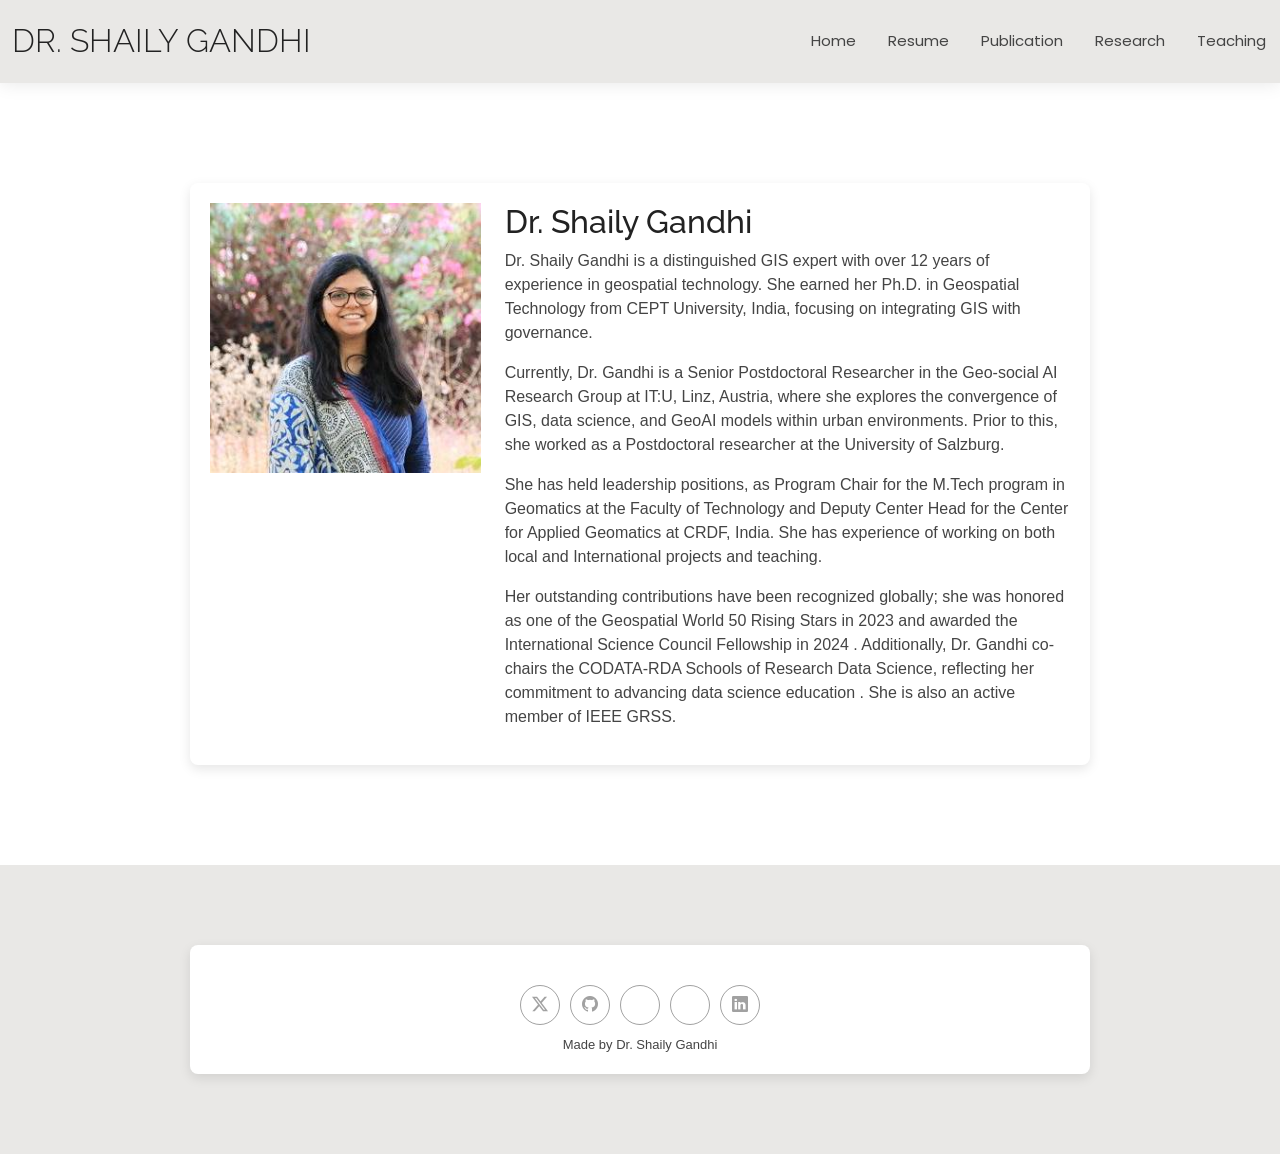
==== index.html @ 90d1a79f "Initial commit" ====
<!DOCTYPE html>
<html lang="en">


<!-- Mirrored from localhost/shailygandhi/ by HTTrack Website Copier/3.x [XR&CO'2014], Sun, 16 Mar 2025 08:43:54 GMT -->
<!-- Added by HTTrack --><meta http-equiv="content-type" content="text/html;charset=UTF-8" /><!-- /Added by HTTrack -->
<head>
  <meta charset="utf-8" />
  <meta content="width=device-width, initial-scale=1.0" name="viewport" />
  <title>Dr. Shaily Gandhi</title>
  <meta name="description" content="" />
  <meta name="keywords" content="" />

  <!-- Favicons -->
  <link href="assets/img/favicon.png" rel="icon" />
  <link href="assets/img/apple-touch-icon.png" rel="apple-touch-icon" />

  <!-- Fonts -->
  <link href="https://fonts.googleapis.com/" rel="preconnect" />
  <link href="https://fonts.gstatic.com/" rel="preconnect" crossorigin />
  <link
    href="https://fonts.googleapis.com/css2?family=Roboto:ital,wght@0,100;0,300;0,400;0,500;0,700;0,900;1,100;1,300;1,400;1,500;1,700;1,900&amp;family=Poppins:ital,wght@0,100;0,200;0,300;0,400;0,500;0,600;0,700;0,800;0,900;1,100;1,200;1,300;1,400;1,500;1,600;1,700;1,800;1,900&amp;family=Raleway:ital,wght@0,100;0,200;0,300;0,400;0,500;0,600;0,700;0,800;0,900;1,100;1,200;1,300;1,400;1,500;1,600;1,700;1,800;1,900&amp;display=swap"
    rel="stylesheet" />

  <!-- Vendor CSS Files -->
  <link href="assets/vendor/bootstrap/css/bootstrap.min.css" rel="stylesheet" />
  <script src="../../cdn.jsdelivr.net/npm/bootstrap%405.3.0/dist/js/bootstrap.bundle.min.js"></script>

  <link href="assets/vendor/bootstrap-icons/bootstrap-icons.css" rel="stylesheet" />
  <link href="assets/vendor/aos/aos.css" rel="stylesheet" />
  <link href="assets/vendor/swiper/swiper-bundle.min.css" rel="stylesheet" />
  <link href="assets/vendor/glightbox/css/glightbox.min.css" rel="stylesheet" />
      <link rel="stylesheet" href="../../cdnjs.cloudflare.com/ajax/libs/font-awesome/6.5.1/css/all.min.css">


  <!-- Main CSS File -->
  <link href="assets/css/main.css" rel="stylesheet" />
  <link rel="stylesheet" href="assets/css/style.css">

</head>

<body class="about-page">
  <header id="header" class="header d-flex align-items-center light-background sticky-top">
    <div class="container-fluid position-relative d-flex align-items-center justify-content-between">
      <a href="index-2.html" class="logo d-flex align-items-center me-auto me-xl-0">
        <!-- Uncomment the line below if you also wish to use an image logo -->
        <!-- <img src="assets/img/logo.png" alt=""> -->
        <h1 class="index.php">Dr. Shaily Gandhi</h1>
      </a>

      <nav id="navmenu" class="navmenu">
        <ul>
          <li><a href="index-2.html">Home</a></li>
          <li><a href="resume.html">Resume</a></li>
          <li><a href="publication.html">Publication</a></li>
          <li><a href="research.html">Research</a></li>
          <li><a href="teaching.html">Teaching</a></li>
        </ul>
        <i class="mobile-nav-toggle d-xl-none bi bi-list"></i>
      </nav>
<!-- 
      <div class="header-social-links">
             <a href="https://x.com/ShailyGandhi" class="twitter"><i class="bi bi-twitter-x"></i></a>
             <a href="https://github.com/ShailyGandhi" class="github"><i class="bi bi-github"></i></a>
             <a href="mailto:dr.shaily.gandhi@gmail.com" class="mail"><i class="fas fa-envelope"></i></a>
             <a href="https://orcid.org/0000-0002-8893-2130" class="orcid"><i class="fab fa-orcid"></i></a>
             <a href="https://www.linkedin.com/in/shaily-gandhi-ph-d-24285b85/" class="linkedin"><i class="bi bi-linkedin"></i></a>      
           </div> -->
    </div>
  </header><main class="main">
    <!-- About Section -->
    <section id="about" class="about section">
        <div class="container" data-aos="fade-up" data-aos-delay="100">
            <div class="row gy-4 justify-content-center">
                <div class="col-lg-4">
                    <img src="assets/img/shaily.jpg" class="img-fluid" alt="Dr. Shaily R. Gandhi">
                </div>
                <div class="col-md-8">
                    <h2>Dr. Shaily Gandhi</h2>
                    
                    <p>Dr. Shaily Gandhi is a distinguished GIS expert with over 12 years of experience in geospatial technology. She earned her Ph.D. in Geospatial Technology from CEPT University, India, focusing on integrating GIS with governance. </p>
                    <p>Currently, Dr. Gandhi is a Senior Postdoctoral Researcher in the Geo-social AI Research Group at IT:U, Linz, Austria, where she explores the convergence of GIS, data science, and GeoAI models within urban environments. Prior to this, she worked as a Postdoctoral researcher at the University of Salzburg. </p>
                    <p>She has held leadership positions, as Program Chair for the M.Tech program in Geomatics at the Faculty of Technology and Deputy Center Head for the Center for Applied Geomatics at CRDF, India. She has experience of working on both local and International projects and teaching. </p>
                    <p>Her outstanding contributions have been recognized globally; she was honored as one of the Geospatial World 50 Rising Stars in 2023 and awarded the International Science Council Fellowship in 2024 . Additionally, Dr. Gandhi co-chairs the CODATA-RDA Schools of Research Data Science, reflecting her commitment to advancing data science education . She is also an active member of IEEE GRSS. </p>
                    
                </div>
            </div>
        </div>
    </section>
</main>
<footer id="footer" class="footer light-background">

  <div class="container">
    <div class="copyright text-center ">
<!--       <p>© <span>Copyright</span> <strong class="px-1 sitename">Kelly</strong> <span>All Rights Reserved<br></span></p>
 -->    </div>
<div class="social-links d-flex justify-content-center">
  
             <a href="https://x.com/ShailyGandhi" class="twitter"><i class="bi bi-twitter-x"></i></a>
             <a href="https://github.com/ShailyGandhi" class="github"><i class="bi bi-github"></i></a>
             <a href="mailto:dr.shaily.gandhi@gmail.com" class="mail"><i class="fas fa-envelope"></i></a>
             <a href="https://orcid.org/0000-0002-8893-2130" class="orcid"><i class="fab fa-orcid"></i></a>
             <a href="https://www.linkedin.com/in/shaily-gandhi-ph-d-24285b85/" class="linkedin"><i class="bi bi-linkedin"></i></a>
  
</div>

    <div class="credits">
      Made by Dr. Shaily Gandhi
    </div>
  </div>

</footer>

<!-- Scroll Top -->
<a href="#" id="scroll-top" class="scroll-top d-flex align-items-center justify-content-center"><i
    class="bi bi-arrow-up-short"></i></a>

<!-- Preloader -->
<div id="preloader"></div>


<!-- jQuery & Isotope.js -->
    <script src="../../cdnjs.cloudflare.com/ajax/libs/jquery/3.6.0/jquery.min.js"></script>
    <script src="../../cdnjs.cloudflare.com/ajax/libs/isotope-layout/3.0.6/isotope.pkgd.min.html"></script>
    <script>
        $(document).ready(function(){
            // Initialize Isotope
            var $portfolioContainer = $('.isotope-container').isotope({
                itemSelector: '.portfolio-item',
                layoutMode: 'masonry'
            });

            // Filter items on button click
            $('.portfolio-filters li').on('click', function() {
                $('.portfolio-filters li').removeClass('filter-active');
                $(this).addClass('filter-active');
                var filterValue = $(this).attr('data-filter');
                $portfolioContainer.isotope({ filter: filterValue });
            });
        });
    </script>
<!-- Vendor JS Files -->
<script src="assets/vendor/bootstrap/js/bootstrap.bundle.min.js"></script>
<script src="assets/vendor/php-email-form/validate.js"></script>
<script src="assets/vendor/aos/aos.js"></script>
<script src="assets/vendor/waypoints/noframework.waypoints.js"></script>
<script src="assets/vendor/purecounter/purecounter_vanilla.js"></script>
<script src="assets/vendor/swiper/swiper-bundle.min.js"></script>
<script src="assets/vendor/glightbox/js/glightbox.min.js"></script>
<script src="assets/vendor/imagesloaded/imagesloaded.pkgd.min.js"></script>
<script src="assets/vendor/isotope-layout/isotope.pkgd.min.js"></script>

<!-- Main JS File -->
<script src="assets/js/main.js"></script>

</body>


<!-- Mirrored from localhost/shailygandhi/ by HTTrack Website Copier/3.x [XR&CO'2014], Sun, 16 Mar 2025 08:44:19 GMT -->
</html>
---- assets/css/main.css ----
/**
* Template Name: Kelly
* Template URL: https://bootstrapmade.com/kelly-free-bootstrap-cv-resume-html-template/
* Updated: Aug 07 2024 with Bootstrap v5.3.3
* Author: BootstrapMade.com
* License: https://bootstrapmade.com/license/
*/

/*--------------------------------------------------------------
# Font & Color Variables
# Help: https://bootstrapmade.com/color-system/
--------------------------------------------------------------*/
/* Fonts */
:root {
  --default-font: "Roboto",  system-ui, -apple-system, "Segoe UI", Roboto, "Helvetica Neue", Arial, "Noto Sans", "Liberation Sans", sans-serif, "Apple Color Emoji", "Segoe UI Emoji", "Segoe UI Symbol", "Noto Color Emoji";
  --heading-font: "Raleway",  sans-serif;
  --nav-font: "Poppins",  sans-serif;
}

/* Global Colors - The following color variables are used throughout the website. Updating them here will change the color scheme of the entire website */
:root { 
  --background-color: #ffffff; /* Background color for the entire website, including individual sections */
  --default-color: #444444; /* Default color used for the majority of the text content across the entire website */
  --heading-color: #222222; /* Color for headings, subheadings and title throughout the website */
  --accent-color: #34b7a7; /* Accent color that represents your brand on the website. It's used for buttons, links, and other elements that need to stand out */
  --surface-color: #ffffff; /* The surface color is used as a background of boxed elements within sections, such as cards, icon boxes, or other elements that require a visual separation from the global background. */
  --contrast-color: #ffffff; /* Contrast color for text, ensuring readability against backgrounds of accent, heading, or default colors. */
}

/* Nav Menu Colors - The following color variables are used specifically for the navigation menu. They are separate from the global colors to allow for more customization options */
:root {
  --nav-color: #444444;  /* The default color of the main navmenu links */
  --nav-hover-color: #34b7a7; /* Applied to main navmenu links when they are hovered over or active */
  --nav-mobile-background-color: #ffffff; /* Used as the background color for mobile navigation menu */
  --nav-dropdown-background-color: #ffffff; /* Used as the background color for dropdown items that appear when hovering over primary navigation items */
  --nav-dropdown-color: #444444; /* Used for navigation links of the dropdown items in the navigation menu. */
  --nav-dropdown-hover-color: #34b7a7; /* Similar to --nav-hover-color, this color is applied to dropdown navigation links when they are hovered over. */
}

/* Color Presets - These classes override global colors when applied to any section or element, providing reuse of the sam color scheme. */

.light-background {
  --background-color: #e9e8e6;
  --surface-color: #ffffff;
}

.dark-background {
  --background-color: #060606;
  --default-color: #ffffff;
  --heading-color: #ffffff;
  --surface-color: #252525;
  --contrast-color: #ffffff;
}

/* Smooth scroll */
:root {
  scroll-behavior: smooth;
}

/*--------------------------------------------------------------
# General Styling & Shared Classes
--------------------------------------------------------------*/
body {
  color: var(--default-color);
  background-color: var(--background-color);
  font-family: var(--default-font);
}

a {
  color: var(--accent-color);
  text-decoration: none;
  transition: 0.3s;
}

a:hover {
  color: color-mix(in srgb, var(--accent-color), transparent 25%);
  text-decoration: none;
}

h1,
h2,
h3,
h4,
h5,
h6 {
  color: var(--heading-color);
  font-family: var(--heading-font);
}

/* PHP Email Form Messages
------------------------------*/
.php-email-form .error-message {
  display: none;
  background: #df1529;
  color: #ffffff;
  text-align: left;
  padding: 15px;
  margin-bottom: 24px;
  font-weight: 600;
}

.php-email-form .sent-message {
  display: none;
  color: #ffffff;
  background: #059652;
  text-align: center;
  padding: 15px;
  margin-bottom: 24px;
  font-weight: 600;
}

.php-email-form .loading {
  display: none;
  background: var(--surface-color);
  text-align: center;
  padding: 15px;
  margin-bottom: 24px;
}

.php-email-form .loading:before {
  content: "";
  display: inline-block;
  border-radius: 50%;
  width: 24px;
  height: 24px;
  margin: 0 10px -6px 0;
  border: 3px solid var(--accent-color);
  border-top-color: var(--surface-color);
  animation: php-email-form-loading 1s linear infinite;
}

@keyframes php-email-form-loading {
  0% {
    transform: rotate(0deg);
  }

  100% {
    transform: rotate(360deg);
  }
}

/*--------------------------------------------------------------
# Global Header
--------------------------------------------------------------*/
.header {
  color: var(--default-color);
  background-color: var(--background-color);
  padding: 15px 0;
  transition: all 0.5s;
  z-index: 997;
  box-shadow: 0px 0 18px rgba(0, 0, 0, 0.1);
}

.header .logo {
  line-height: 1;
}

.header .logo img {
  max-height: 36px;
  margin-right: 8px;
}

.header .logo h1 {
  font-size: 32px;
  margin: 0;
  font-weight: 300;
  text-transform: uppercase;
  color: var(--heading-color);
}

.header .header-social-links {
  padding-right: 15px;
}

.header .header-social-links a {
  color: color-mix(in srgb, var(--default-color), transparent 40%);
  padding-left: 6px;
  display: inline-block;
  transition: 0.3s;
  font-size: 16px;
}

.header .header-social-links a:hover {
  color: var(--accent-color);
}

.header .header-social-links a i {
  line-height: 0px;
}

@media (max-width: 1200px) {
  .header .logo {
    order: 1;
  }

  .header .header-social-links {
    order: 2;
  }

  .header .navmenu {
    order: 3;
  }
}

/*--------------------------------------------------------------
# Navigation Menu
--------------------------------------------------------------*/
/* Desktop Navigation */
@media (min-width: 1200px) {
  .navmenu {
    padding: 0;
  }

  .navmenu ul {
    margin: 0;
    padding: 0;
    display: flex;
    list-style: none;
    align-items: center;
  }

  .navmenu li {
    position: relative;
  }

  .navmenu>ul>li {
    white-space: nowrap;
    padding: 15px 14px;
  }

  .navmenu>ul>li:last-child {
    padding-right: 0;
  }

  .navmenu a,
  .navmenu a:focus {
    color: var(--nav-color);
    font-size: 15px;
    padding: 0 2px;
    font-family: var(--nav-font);
    font-weight: 400;
    display: flex;
    align-items: center;
    justify-content: space-between;
    white-space: nowrap;
    transition: 0.3s;
    position: relative;
  }

  .navmenu a i,
  .navmenu a:focus i {
    font-size: 12px;
    line-height: 0;
    margin-left: 5px;
    transition: 0.3s;
  }

  .navmenu>ul>li>a:before {
    content: "";
    position: absolute;
    height: 2px;
    bottom: -6px;
    left: 0;
    background-color: var(--nav-hover-color);
    visibility: hidden;
    width: 0px;
    transition: all 0.3s ease-in-out 0s;
  }

  .navmenu a:hover:before,
  .navmenu li:hover>a:before,
  .navmenu .active:before {
    visibility: visible;
    width: 25px;
  }

  .navmenu li:hover>a,
  .navmenu .active,
  .navmenu .active:focus {
    color: var(--nav-hover-color);
  }

  .navmenu .dropdown ul {
    margin: 0;
    padding: 10px 0;
    background: var(--nav-dropdown-background-color);
    display: block;
    position: absolute;
    visibility: hidden;
    left: 14px;
    top: 130%;
    opacity: 0;
    transition: 0.3s;
    border-radius: 4px;
    z-index: 99;
    box-shadow: 0px 0px 30px rgba(0, 0, 0, 0.1);
  }

  .navmenu .dropdown ul li {
    min-width: 200px;
  }

  .navmenu .dropdown ul a {
    padding: 10px 20px;
    font-size: 15px;
    text-transform: none;
    color: var(--nav-dropdown-color);
  }

  .navmenu .dropdown ul a i {
    font-size: 12px;
  }

  .navmenu .dropdown ul a:hover,
  .navmenu .dropdown ul .active:hover,
  .navmenu .dropdown ul li:hover>a {
    color: var(--nav-dropdown-hover-color);
  }

  .navmenu .dropdown:hover>ul {
    opacity: 1;
    top: 100%;
    visibility: visible;
  }

  .navmenu .dropdown .dropdown ul {
    top: 0;
    left: -90%;
    visibility: hidden;
  }

  .navmenu .dropdown .dropdown:hover>ul {
    opacity: 1;
    top: 0;
    left: -100%;
    visibility: visible;
  }
}

/* Mobile Navigation */
@media (max-width: 1199px) {
  .mobile-nav-toggle {
    color: var(--nav-color);
    font-size: 28px;
    line-height: 0;
    margin-right: 10px;
    cursor: pointer;
    transition: color 0.3s;
  }

  .navmenu {
    padding: 0;
    z-index: 9997;
  }

  .navmenu ul {
    display: none;
    list-style: none;
    position: absolute;
    inset: 60px 20px 20px 20px;
    padding: 10px 0;
    margin: 0;
    border-radius: 6px;
    background-color: var(--nav-mobile-background-color);
    border: 1px solid color-mix(in srgb, var(--default-color), transparent 90%);
    box-shadow: none;
    overflow-y: auto;
    transition: 0.3s;
    z-index: 9998;
  }

  .navmenu a,
  .navmenu a:focus {
    color: var(--nav-dropdown-color);
    padding: 10px 20px;
    font-family: var(--nav-font);
    font-size: 17px;
    font-weight: 500;
    display: flex;
    align-items: center;
    justify-content: space-between;
    white-space: nowrap;
    transition: 0.3s;
  }

  .navmenu a i,
  .navmenu a:focus i {
    font-size: 12px;
    line-height: 0;
    margin-left: 5px;
    width: 30px;
    height: 30px;
    display: flex;
    align-items: center;
    justify-content: center;
    border-radius: 50%;
    transition: 0.3s;
    background-color: color-mix(in srgb, var(--accent-color), transparent 90%);
  }

  .navmenu a i:hover,
  .navmenu a:focus i:hover {
    background-color: var(--accent-color);
    color: var(--contrast-color);
  }

  .navmenu a:hover,
  .navmenu .active,
  .navmenu .active:focus {
    color: var(--nav-dropdown-hover-color);
  }

  .navmenu .active i,
  .navmenu .active:focus i {
    background-color: var(--accent-color);
    color: var(--contrast-color);
    transform: rotate(180deg);
  }

  .navmenu .dropdown ul {
    position: static;
    display: none;
    z-index: 99;
    padding: 10px 0;
    margin: 10px 20px;
    background-color: var(--nav-dropdown-background-color);
    transition: all 0.5s ease-in-out;
  }

  .navmenu .dropdown ul ul {
    background-color: rgba(33, 37, 41, 0.1);
  }

  .navmenu .dropdown>.dropdown-active {
    display: block;
    background-color: rgba(33, 37, 41, 0.03);
  }

  .mobile-nav-active {
    overflow: hidden;
  }

  .mobile-nav-active .mobile-nav-toggle {
    color: #fff;
    position: absolute;
    font-size: 32px;
    top: 15px;
    right: 15px;
    margin-right: 0;
    z-index: 9999;
  }

  .mobile-nav-active .navmenu {
    position: fixed;
    overflow: hidden;
    inset: 0;
    background: rgba(33, 37, 41, 0.8);
    transition: 0.3s;
  }

  .mobile-nav-active .navmenu>ul {
    display: block;
  }
}

/*--------------------------------------------------------------
# Global Footer
--------------------------------------------------------------*/
.footer {
  color: var(--default-color);
  background-color: var(--background-color);
  font-size: 14px;
  padding: 40px 0;
  position: relative;
}

.footer .copyright p {
  margin-bottom: 0;
}

.footer .social-links {
  margin-top: 20px;
}

.footer .social-links a {
  display: flex;
  align-items: center;
  justify-content: center;
  width: 40px;
  height: 40px;
  border-radius: 50%;
  border: 1px solid color-mix(in srgb, var(--default-color), transparent 50%);
  font-size: 16px;
  color: color-mix(in srgb, var(--default-color), transparent 50%);
  margin: 0 5px;
  transition: 0.3s;
}

.footer .social-links a:hover {
  color: var(--accent-color);
  border-color: var(--accent-color);
}

.footer .credits {
  margin-top: 10px;
  font-size: 13px;
  text-align: center;
}

/*--------------------------------------------------------------
# Preloader
--------------------------------------------------------------*/
#preloader {
  position: fixed;
  inset: 0;
  z-index: 9999;
  overflow: hidden;
  background-color: var(--background-color);
  transition: all 0.6s ease-out;
  width: 100%;
  height: 100vh;
}

#preloader:before,
#preloader:after {
  content: "";
  position: absolute;
  border: 4px solid var(--accent-color);
  border-radius: 50%;
  animation: animate-preloader 2s cubic-bezier(0, 0.2, 0.8, 1) infinite;
}

#preloader:after {
  animation-delay: -0.5s;
}

@keyframes animate-preloader {
  0% {
    width: 10px;
    height: 10px;
    top: calc(50% - 5px);
    left: calc(50% - 5px);
    opacity: 1;
  }

  100% {
    width: 72px;
    height: 72px;
    top: calc(50% - 36px);
    left: calc(50% - 36px);
    opacity: 0;
  }
}

/*--------------------------------------------------------------
# Scroll Top Button
--------------------------------------------------------------*/
.scroll-top {
  position: fixed;
  visibility: hidden;
  opacity: 0;
  right: 15px;
  bottom: -15px;
  z-index: 99999;
  background-color: var(--accent-color);
  width: 44px;
  height: 44px;
  border-radius: 50px;
  transition: all 0.4s;
}

.scroll-top i {
  font-size: 24px;
  color: var(--contrast-color);
  line-height: 0;
}

.scroll-top:hover {
  background-color: color-mix(in srgb, var(--accent-color), transparent 20%);
  color: var(--contrast-color);
}

.scroll-top.active {
  visibility: visible;
  opacity: 1;
  bottom: 15px;
}

/*--------------------------------------------------------------
# Disable aos animation delay on mobile devices
--------------------------------------------------------------*/
@media screen and (max-width: 768px) {
  [data-aos-delay] {
    transition-delay: 0 !important;
  }
}

/*--------------------------------------------------------------
# Global Page Titles & Breadcrumbs
--------------------------------------------------------------*/
.page-title {
  color: var(--default-color);
  background-color: var(--background-color);
  padding: 25px 0;
  position: relative;
  border-bottom: 1px solid color-mix(in srgb, var(--default-color), transparent 85%);
}

.page-title h1 {
  font-size: 24px;
  font-weight: 400;
}

.page-title .breadcrumbs ol {
  display: flex;
  flex-wrap: wrap;
  list-style: none;
  padding: 0;
  margin: 0;
  font-size: 14px;
  font-weight: 400;
}

.page-title .breadcrumbs ol li+li {
  padding-left: 10px;
}

.page-title .breadcrumbs ol li+li::before {
  content: "/";
  display: inline-block;
  padding-right: 10px;
  color: color-mix(in srgb, var(--default-color), transparent 70%);
}

/*--------------------------------------------------------------
# Global Sections
--------------------------------------------------------------*/
section,
.section {
  color: var(--default-color);
  background-color: var(--background-color);
  padding: 60px 0;
  scroll-margin-top: 100px;
  overflow: clip;
}

@media (max-width: 1199px) {

  section,
  .section {
    scroll-margin-top: 66px;
  }
}

/*--------------------------------------------------------------
# Global Section Titles
--------------------------------------------------------------*/
.section-title {
  text-align: center;
  padding-bottom: 60px;
  position: relative;
}

.section-title h2 {
  font-size: 32px;
  font-weight: 700;
  margin-bottom: 20px;
  padding-bottom: 20px;
  position: relative;
}

.section-title h2:after {
  content: "";
  position: absolute;
  display: block;
  width: 50px;
  height: 3px;
  background: var(--accent-color);
  left: 0;
  right: 0;
  bottom: 0;
  margin: auto;
}

.section-title p {
  margin-bottom: 0;
}

/*--------------------------------------------------------------
# Hero Section
--------------------------------------------------------------*/
.hero {
  width: 100%;
  min-height: calc(100vh - 82px);
  position: relative;
  padding: 80px 0;
  display: flex;
  align-items: center;
  justify-content: center;
}

@media (max-width: 1200px) {
  .hero {
    min-height: calc(100vh - 68px);
  }
}

.hero img {
  position: absolute;
  inset: 0;
  display: block;
  width: 100%;
  height: 100%;
  object-fit: cover;
  z-index: 1;
}

.hero .container {
  position: relative;
  z-index: 3;
}

.hero h2 {
  margin: 0;
  font-size: 48px;
  font-weight: 700;
}

.hero p {
  margin: 10px 0 0 0;
  font-size: 24px;
  color: var(--heading-color);
}

.hero .btn-get-started {
  color: var(--contrast-color);
  background: var(--accent-color);
  font-family: var(--heading-font);
  text-transform: uppercase;
  font-weight: 600;
  font-size: 12px;
  letter-spacing: 1px;
  display: inline-block;
  padding: 12px 40px;
  border-radius: 50px;
  transition: 0.5s;
  margin-top: 30px;
}

.hero .btn-get-started:hover {
  background: color-mix(in srgb, var(--accent-color) 90%, white 20%);
}

@media (max-width: 768px) {
  .hero h2 {
    font-size: 32px;
  }

  .hero p {
    font-size: 18px;
  }
}

/*--------------------------------------------------------------
# About Section
--------------------------------------------------------------*/
.about .content h2 {
  font-weight: 700;
  font-size: 24px;
}

.about .content ul {
  list-style: none;
  padding: 0;
}

.about .content ul li {
  margin-bottom: 20px;
  display: flex;
  align-items: center;
}

.about .content ul strong {
  margin-right: 10px;
}

.about .content ul i {
  font-size: 16px;
  margin-right: 5px;
  color: var(--accent-color);
  line-height: 0;
}

/*--------------------------------------------------------------
# Skills Section
--------------------------------------------------------------*/
.skills .progress {
  height: 60px;
  display: block;
  background: none;
  border-radius: 0;
}

.skills .progress .skill {
  color: var(--heading-color);
  padding: 0;
  margin: 0 0 6px 0;
  text-transform: uppercase;
  display: block;
  font-weight: 600;
  font-family: var(--heading-font);
}

.skills .progress .skill .val {
  float: right;
  font-style: normal;
}

.skills .progress-bar-wrap {
  background: color-mix(in srgb, var(--default-color), transparent 90%);
  height: 10px;
}

.skills .progress-bar {
  width: 1px;
  height: 10px;
  transition: 0.9s;
  background-color: var(--accent-color);
}

/*--------------------------------------------------------------
# Stats Section
--------------------------------------------------------------*/
.stats .stats-item {
  padding: 30px;
  width: 100%;
}

.stats .stats-item span {
  color: var(--heading-color);
  font-size: 48px;
  display: block;
  font-weight: 700;
  margin-bottom: 20px;
  padding-bottom: 20px;
  position: relative;
}

.stats .stats-item span:after {
  content: "";
  position: absolute;
  display: block;
  width: 25px;
  height: 3px;
  background: var(--accent-color);
  left: 0;
  right: 0;
  bottom: 0;
  margin: auto;
}

.stats .stats-item p {
  color: color-mix(in srgb, var(--default-color), transparent 40%);
  padding: 0;
  margin: 0;
  font-family: var(--heading-font);
  font-weight: 500;
}

/*--------------------------------------------------------------
# Testimonials Section
--------------------------------------------------------------*/
.testimonials .section-header {
  margin-bottom: 40px;
}

.testimonials .testimonials-carousel,
.testimonials .testimonials-slider {
  overflow: hidden;
}

.testimonials .testimonial-item {
  text-align: center;
}

.testimonials .testimonial-item .testimonial-img {
  width: 120px;
  border-radius: 50%;
  border: 4px solid var(--background-color);
  margin: 0 auto;
}

.testimonials .testimonial-item h3 {
  font-size: 20px;
  font-weight: bold;
  margin: 10px 0 5px 0;
}

.testimonials .testimonial-item h4 {
  font-size: 14px;
  color: color-mix(in srgb, var(--default-color), transparent 40%);
  margin: 0 0 15px 0;
}

.testimonials .testimonial-item .stars {
  margin-bottom: 15px;
}

.testimonials .testimonial-item .stars i {
  color: #ffc107;
  margin: 0 1px;
}

.testimonials .testimonial-item .quote-icon-left,
.testimonials .testimonial-item .quote-icon-right {
  color: color-mix(in srgb, var(--accent-color), transparent 50%);
  font-size: 26px;
  line-height: 0;
}

.testimonials .testimonial-item .quote-icon-left {
  display: inline-block;
  left: -5px;
  position: relative;
}

.testimonials .testimonial-item .quote-icon-right {
  display: inline-block;
  right: -5px;
  position: relative;
  top: 10px;
  transform: scale(-1, -1);
}

.testimonials .testimonial-item p {
  font-style: italic;
  margin: 0 auto 15px auto;
}

.testimonials .swiper-wrapper {
  height: auto;
}

.testimonials .swiper-pagination {
  margin-top: 20px;
  position: relative;
}

.testimonials .swiper-pagination .swiper-pagination-bullet {
  width: 12px;
  height: 12px;
  opacity: 1;
  background-color: color-mix(in srgb, var(--default-color), transparent 85%);
}

.testimonials .swiper-pagination .swiper-pagination-bullet-active {
  background-color: var(--accent-color);
}

@media (min-width: 992px) {
  .testimonials .testimonial-item p {
    width: 80%;
  }
}

/*--------------------------------------------------------------
# Resume Section
--------------------------------------------------------------*/
.resume .resume-title {
  color: var(--heading-color);
  font-size: 26px;
  font-weight: 700;
  margin-top: 20px;
  margin-bottom: 20px;
}

.resume .resume-item {
  padding: 0 0 20px 20px;
  margin-top: -2px;
  border-left: 2px solid var(--accent-color);
  position: relative;
}

.resume .resume-item h4 {
  line-height: 18px;
  font-size: 18px;
  font-weight: 600;
  text-transform: uppercase;
  color: color-mix(in srgb, var(--default-color), transparent 20%);
  margin-bottom: 10px;
}

.resume .resume-item h5 {
  font-size: 16px;
  padding: 5px 15px;
  display: inline-block;
  font-weight: 600;
  margin-bottom: 10px;
}

.resume .resume-item ul {
  padding-left: 20px;
}

.resume .resume-item ul li {
  padding-bottom: 10px;
}

.resume .resume-item:last-child {
  padding-bottom: 0;
}

.resume .resume-item::before {
  content: "";
  position: absolute;
  width: 16px;
  height: 16px;
  border-radius: 50px;
  left: -9px;
  top: 0;
  background: var(--background-color);
  border: 2px solid var(--accent-color);
}

/*--------------------------------------------------------------
# Services Section
--------------------------------------------------------------*/
.services .service-item {
  background-color: var(--surface-color);
  box-shadow: 0px 5px 90px 0px rgba(0, 0, 0, 0.1);
  height: 100%;
  padding: 60px 30px;
  text-align: center;
  transition: 0.3s;
  border-radius: 5px;
}

.services .service-item .icon {
  margin: 0 auto;
  width: 100px;
  height: 100px;
  display: flex;
  align-items: center;
  justify-content: center;
  transition: ease-in-out 0.3s;
  position: relative;
}

.services .service-item .icon i {
  font-size: 36px;
  transition: 0.5s;
  position: relative;
}

.services .service-item .icon svg {
  position: absolute;
  top: 0;
  left: 0;
}

.services .service-item .icon svg path {
  transition: 0.5s;
  fill: color-mix(in srgb, var(--default-color), transparent 95%);
}

.services .service-item h3 {
  font-weight: 700;
  margin: 10px 0 15px 0;
  font-size: 22px;
}

.services .service-item p {
  line-height: 24px;
  font-size: 14px;
  margin-bottom: 0;
}

.services .service-item:hover {
  box-shadow: 0px 5px 35px 0px rgba(0, 0, 0, 0.1);
}

.services .service-item.item-cyan i {
  color: #0dcaf0;
}

.services .service-item.item-cyan:hover .icon i {
  color: #fff;
}

.services .service-item.item-cyan:hover .icon path {
  fill: #0dcaf0;
}

.services .service-item.item-orange i {
  color: #fd7e14;
}

.services .service-item.item-orange:hover .icon i {
  color: #fff;
}

.services .service-item.item-orange:hover .icon path {
  fill: #fd7e14;
}

.services .service-item.item-teal i {
  color: #20c997;
}

.services .service-item.item-teal:hover .icon i {
  color: #fff;
}

.services .service-item.item-teal:hover .icon path {
  fill: #20c997;
}

.services .service-item.item-red i {
  color: #df1529;
}

.services .service-item.item-red:hover .icon i {
  color: #fff;
}

.services .service-item.item-red:hover .icon path {
  fill: #df1529;
}

.services .service-item.item-indigo i {
  color: #6610f2;
}

.services .service-item.item-indigo:hover .icon i {
  color: #fff;
}

.services .service-item.item-indigo:hover .icon path {
  fill: #6610f2;
}

.services .service-item.item-pink i {
  color: #f3268c;
}

.services .service-item.item-pink:hover .icon i {
  color: #fff;
}

.services .service-item.item-pink:hover .icon path {
  fill: #f3268c;
}

/*--------------------------------------------------------------
# Portfolio Section
--------------------------------------------------------------*/
.portfolio .portfolio-filters {
  padding: 0;
  margin: 0 auto 20px auto;
  list-style: none;
  text-align: center;
}

.portfolio .portfolio-filters li {
  cursor: pointer;
  display: inline-block;
  padding: 8px 20px 10px 20px;
  margin: 0;
  font-size: 15px;
  font-weight: 500;
  line-height: 1;
  margin-bottom: 5px;
  border-radius: 50px;
  transition: all 0.3s ease-in-out;
  font-family: var(--heading-font);
}

.portfolio .portfolio-filters li:hover,
.portfolio .portfolio-filters li.filter-active {
  color: var(--contrast-color);
  background-color: var(--accent-color);
}

.portfolio .portfolio-filters li:first-child {
  margin-left: 0;
}

.portfolio .portfolio-filters li:last-child {
  margin-right: 0;
}

@media (max-width: 575px) {
  .portfolio .portfolio-filters li {
    font-size: 14px;
    margin: 0 0 10px 0;
  }
}

.portfolio .portfolio-item {
  position: relative;
  overflow: hidden;
}

.portfolio .portfolio-item .portfolio-info {
  opacity: 0;
  position: absolute;
  left: 12px;
  right: 12px;
  bottom: -100%;
  z-index: 3;
  transition: all ease-in-out 0.5s;
  background: color-mix(in srgb, var(--surface-color), transparent 10%);
  padding: 15px;
}

.portfolio .portfolio-item .portfolio-info h4 {
  font-size: 18px;
  font-weight: 600;
  padding-right: 50px;
}

.portfolio .portfolio-item .portfolio-info p {
  color: color-mix(in srgb, var(--default-color), transparent 30%);
  font-size: 14px;
  margin-bottom: 0;
  padding-right: 50px;
}

.portfolio .portfolio-item .portfolio-info .preview-link,
.portfolio .portfolio-item .portfolio-info .details-link {
  position: absolute;
  right: 50px;
  font-size: 24px;
  top: calc(50% - 14px);
  color: color-mix(in srgb, var(--default-color), transparent 30%);
  transition: 0.3s;
  line-height: 0;
}

.portfolio .portfolio-item .portfolio-info .preview-link:hover,
.portfolio .portfolio-item .portfolio-info .details-link:hover {
  color: var(--accent-color);
}

.portfolio .portfolio-item .portfolio-info .details-link {
  right: 14px;
  font-size: 28px;
}

.portfolio .portfolio-item:hover .portfolio-info {
  opacity: 1;
  bottom: 0;
}

/*--------------------------------------------------------------
# Portfolio Details Section
--------------------------------------------------------------*/
.portfolio-details .portfolio-details-slider img {
  width: 100%;
}

.portfolio-details .portfolio-details-slider .swiper-pagination {
  margin-top: 20px;
  position: relative;
}

.portfolio-details .portfolio-details-slider .swiper-pagination .swiper-pagination-bullet {
  width: 12px;
  height: 12px;
  background-color: color-mix(in srgb, var(--default-color), transparent 85%);
  opacity: 1;
}

.portfolio-details .portfolio-details-slider .swiper-pagination .swiper-pagination-bullet-active {
  background-color: var(--accent-color);
}

.portfolio-details .portfolio-info {
  background-color: var(--surface-color);
  padding: 30px;
  box-shadow: 0px 0 30px rgba(0, 0, 0, 0.1);
}

.portfolio-details .portfolio-info h3 {
  font-size: 22px;
  font-weight: 700;
  margin-bottom: 20px;
  padding-bottom: 20px;
  border-bottom: 1px solid color-mix(in srgb, var(--default-color), transparent 85%);
}

.portfolio-details .portfolio-info ul {
  list-style: none;
  padding: 0;
  font-size: 15px;
}

.portfolio-details .portfolio-info ul li+li {
  margin-top: 10px;
}

.portfolio-details .portfolio-description {
  padding-top: 30px;
}

.portfolio-details .portfolio-description h2 {
  font-size: 26px;
  font-weight: 700;
  margin-bottom: 20px;
}

.portfolio-details .portfolio-description p {
  padding: 0;
  color: color-mix(in srgb, var(--default-color), transparent 30%);
}

/*--------------------------------------------------------------
# Contact Section
--------------------------------------------------------------*/
.contact .info-wrap {
  background-color: var(--surface-color);
  box-shadow: 0px 0px 20px rgba(0, 0, 0, 0.1);
  padding: 30px;
}

@media (max-width: 575px) {
  .contact .info-wrap {
    padding: 20px;
  }
}

.contact .info-item {
  margin-bottom: 40px;
}

.contact .info-item i {
  font-size: 20px;
  color: var(--accent-color);
  background: color-mix(in srgb, var(--accent-color), transparent 92%);
  width: 44px;
  height: 44px;
  display: flex;
  justify-content: center;
  align-items: center;
  border-radius: 50px;
  transition: all 0.3s ease-in-out;
  margin-right: 15px;
}

.contact .info-item h3 {
  padding: 0;
  font-size: 18px;
  font-weight: 700;
  margin-bottom: 5px;
}

.contact .info-item p {
  padding: 0;
  margin-bottom: 0;
  font-size: 14px;
}

.contact .info-item:hover i {
  background: var(--accent-color);
  color: var(--contrast-color);
}

.contact .php-email-form {
  background-color: var(--surface-color);
  height: 100%;
  padding: 30px;
  box-shadow: 0px 0px 20px rgba(0, 0, 0, 0.1);
}

@media (max-width: 575px) {
  .contact .php-email-form {
    padding: 20px;
  }
}

.contact .php-email-form input[type=text],
.contact .php-email-form input[type=email],
.contact .php-email-form textarea {
  font-size: 14px;
  padding: 10px 15px;
  box-shadow: none;
  border-radius: 0;
  color: var(--default-color);
  background-color: var(--surface-color);
  border-color: color-mix(in srgb, var(--default-color), transparent 80%);
}

.contact .php-email-form input[type=text]:focus,
.contact .php-email-form input[type=email]:focus,
.contact .php-email-form textarea:focus {
  border-color: var(--accent-color);
}

.contact .php-email-form input[type=text]::placeholder,
.contact .php-email-form input[type=email]::placeholder,
.contact .php-email-form textarea::placeholder {
  color: color-mix(in srgb, var(--default-color), transparent 70%);
}

.contact .php-email-form button[type=submit] {
  color: var(--contrast-color);
  background: var(--accent-color);
  border: 0;
  padding: 10px 30px;
  transition: 0.4s;
  border-radius: 50px;
}

.contact .php-email-form button[type=submit]:hover {
  background: color-mix(in srgb, var(--accent-color), transparent 25%);
}

/*--------------------------------------------------------------
# Starter Section Section
--------------------------------------------------------------*/
.starter-section {
  /* Add your styles here */
}
---- assets/css/style.css ----
/* General Styles */
body {
    background-color: #f9f9f9;
    font-family: 'Arial', sans-serif;
    margin: 0;
    padding: 0;
}

/* Container */
.container {
    max-width: 900px;
    margin: 40px auto;
    background: #ffffff;
    padding: 20px;
    border-radius: 8px;
    box-shadow: 0px 4px 12px rgba(0, 0, 0, 0.1);
}

/* Title */
h1 {
    text-align: center;
    color: #333;
    font-size: 2rem;
    margin-bottom: 20px;
}

/* Year Headings */
.year-heading {
    font-size: 1.5rem;
    font-weight: bold;
    color: #0056b3;
    margin-top: 30px;
    border-bottom: 3px solid #0056b3;
    padding-bottom: 5px;
}

/* Publication Cards */
.publication {
    background: #ffffff;
    padding: 15px;
    margin: 15px 0;
    border-left: 5px solid #0056b3;
    box-shadow: 0px 4px 8px rgba(0, 0, 0, 0.1);
    border-radius: 8px;
    transition: 0.3s ease-in-out;
}

/* Hover Effect */
.publication:hover {
    transform: translateY(-3px);
    box-shadow: 0px 6px 14px rgba(0, 0, 0, 0.15);
}

/* Publication Text */
.publication p {
    font-size: 1rem;
    color: #333;
    line-height: 1.6;
    margin: 0;
}

/* Author Name */
.publication strong {
    color: #222;
}

/* Links */
.publication a {
    color: #007bff;
    text-decoration: none;
    font-weight: bold;
    display: inline-block;
    margin-top: 5px;
}

.publication a:hover {
    color: #00408a;
    text-decoration: underline;
}

/* Responsive */
@media (max-width: 768px) {
    .container {
        padding: 15px;
    }

    h1 {
        font-size: 1.8rem;
    }

    .year-heading {
        font-size: 1.3rem;
    }

    .publication {
        padding: 12px;
    }

    .publication p {
        font-size: 0.95rem;
    }
}
table {
    width: 100%;
    border-collapse: collapse;
    margin-top: 20px;
}

th, td {
    padding: 10px;
    border: 1px solid black;
    text-align: left;
}

th {
    background-color: #f2f2f2;
    font-weight: bold;
}
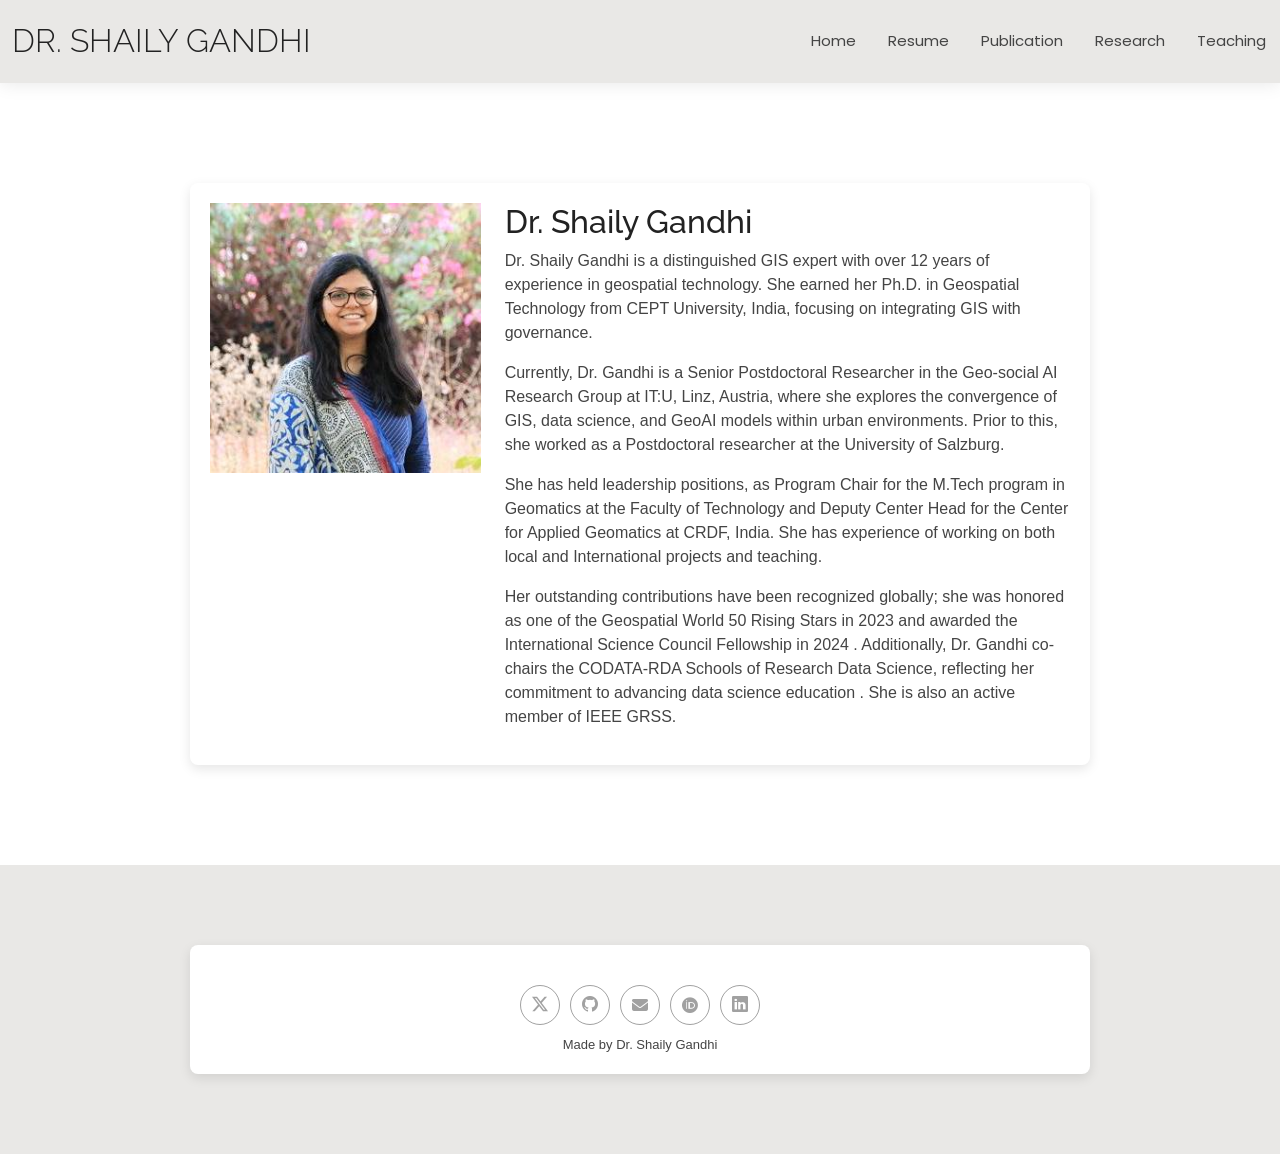
==== commit d346558e: "Update index.html" ====
--- a/index.html
+++ b/index.html
@@ -30,8 +30,8 @@
   <link href="assets/vendor/aos/aos.css" rel="stylesheet" />
   <link href="assets/vendor/swiper/swiper-bundle.min.css" rel="stylesheet" />
   <link href="assets/vendor/glightbox/css/glightbox.min.css" rel="stylesheet" />
-      <link rel="stylesheet" href="../../cdnjs.cloudflare.com/ajax/libs/font-awesome/6.5.1/css/all.min.css">
-
+  <link rel="stylesheet" href="../../cdnjs.cloudflare.com/ajax/libs/font-awesome/6.5.1/css/all.min.css">
+  <link rel="stylesheet" href="https://cdnjs.cloudflare.com/ajax/libs/font-awesome/6.4.2/css/all.min.css">
 
   <!-- Main CSS File -->
   <link href="assets/css/main.css" rel="stylesheet" />
@@ -157,4 +157,4 @@
 
 
 <!-- Mirrored from localhost/shailygandhi/ by HTTrack Website Copier/3.x [XR&CO'2014], Sun, 16 Mar 2025 08:44:19 GMT -->
-</html>+</html>
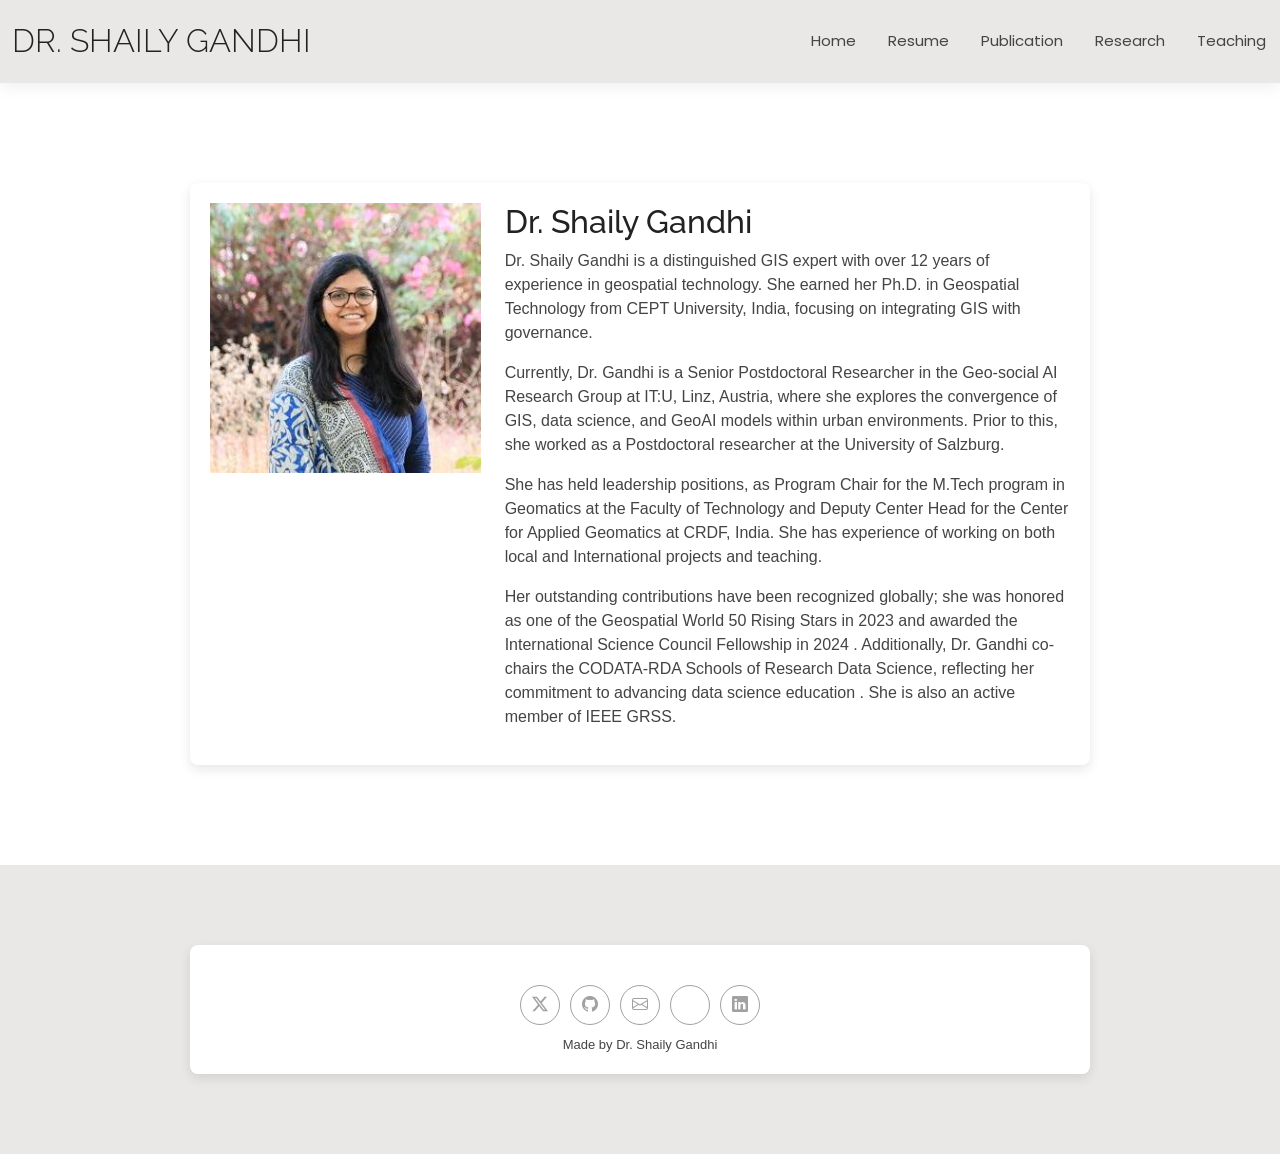
==== commit 195ec171: "Update index.html" ====
--- a/index.html
+++ b/index.html
@@ -98,8 +98,8 @@
   
              <a href="https://x.com/ShailyGandhi" class="twitter"><i class="bi bi-twitter-x"></i></a>
              <a href="https://github.com/ShailyGandhi" class="github"><i class="bi bi-github"></i></a>
-             <a href="mailto:dr.shaily.gandhi@gmail.com" class="mail"><i class="fas fa-envelope"></i></a>
-             <a href="https://orcid.org/0000-0002-8893-2130" class="orcid"><i class="fab fa-orcid"></i></a>
+             <a href="mailto:dr.shaily.gandhi@gmail.com" class="mail"><i class="bi bi-envelope"></i></a>
+             <a href="https://orcid.org/0000-0002-8893-2130" class="orcid"><i class="bi bi-orcid"></i></a>
              <a href="https://www.linkedin.com/in/shaily-gandhi-ph-d-24285b85/" class="linkedin"><i class="bi bi-linkedin"></i></a>
   
 </div>
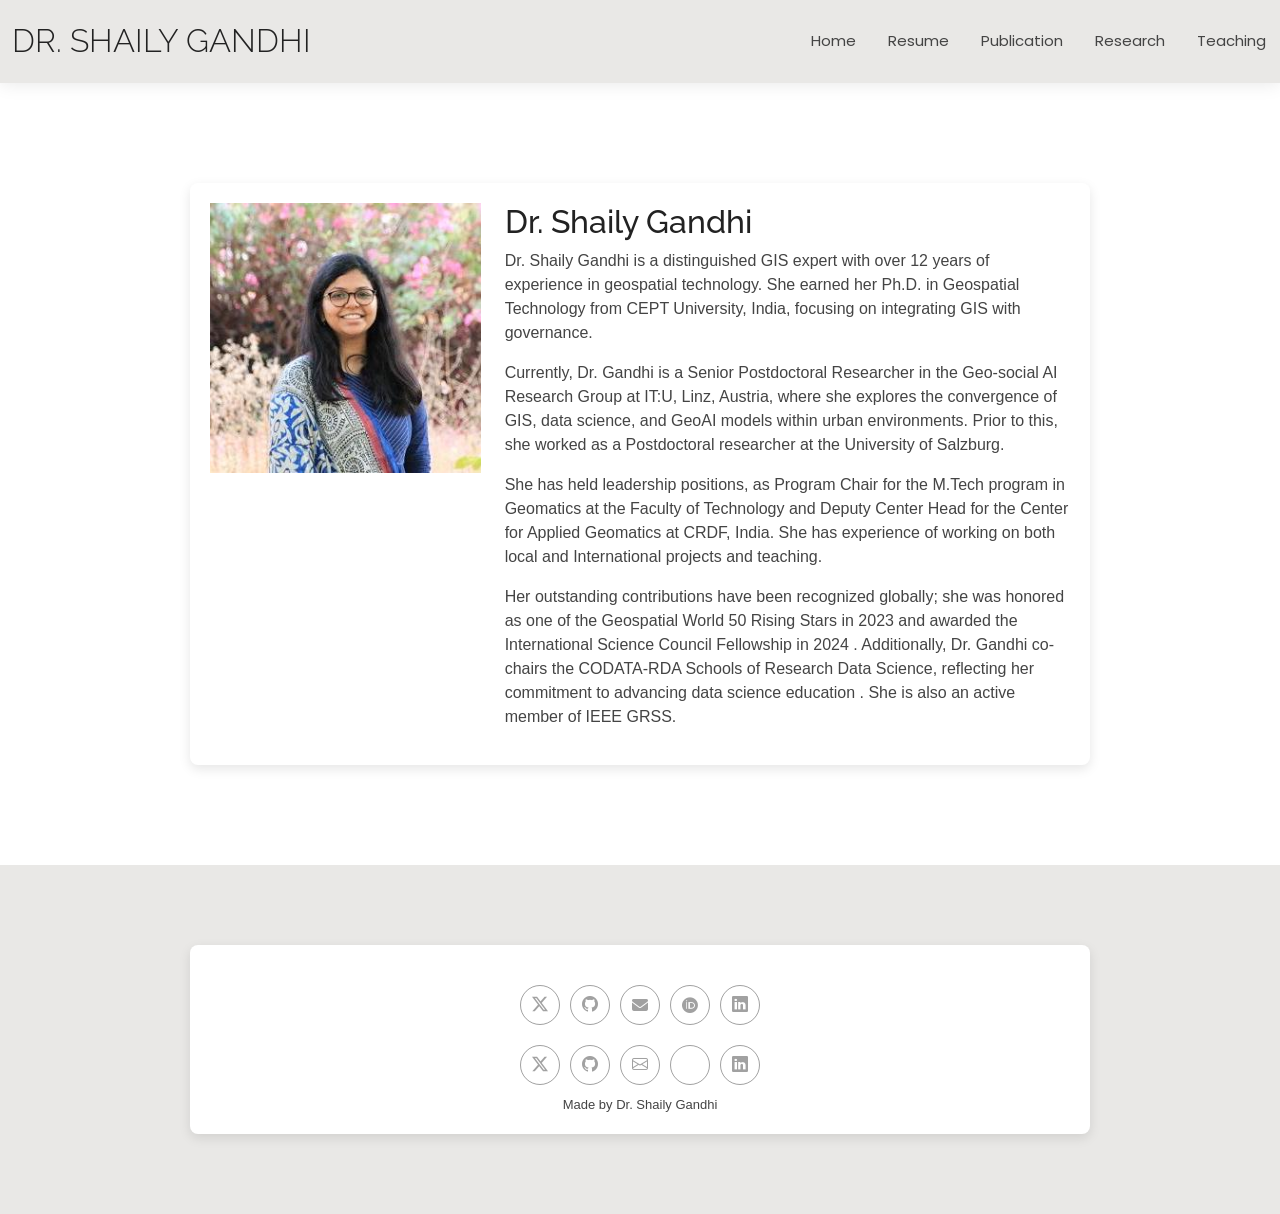
==== commit c479789a: "Update index.html" ====
--- a/index.html
+++ b/index.html
@@ -32,6 +32,7 @@
   <link href="assets/vendor/glightbox/css/glightbox.min.css" rel="stylesheet" />
   <link rel="stylesheet" href="../../cdnjs.cloudflare.com/ajax/libs/font-awesome/6.5.1/css/all.min.css">
   <link rel="stylesheet" href="https://cdnjs.cloudflare.com/ajax/libs/font-awesome/6.4.2/css/all.min.css">
+  
 
   <!-- Main CSS File -->
   <link href="assets/css/main.css" rel="stylesheet" />
@@ -94,6 +95,18 @@
     <div class="copyright text-center ">
 <!--       <p>© <span>Copyright</span> <strong class="px-1 sitename">Kelly</strong> <span>All Rights Reserved<br></span></p>
  -->    </div>
+
+    <div class="social-links d-flex justify-content-center">
+  
+  <a href="https://x.com/ShailyGandhi" class="twitter"><i class="bi bi-twitter-x"></i></a>
+  <a href="https://github.com/ShailyGandhi" class="github"><i class="bi bi-github"></i></a>
+  <a href="mailto:dr.shaily.gandhi@gmail.com" class="mail"><i class="fas fa-envelope"></i></a> 
+  <a href="https://orcid.org/0000-0002-8893-2130" class="orcid"><i class="fab fa-orcid"></i></a>
+  <a href="https://www.linkedin.com/in/shaily-gandhi-ph-d-24285b85/" class="linkedin"><i class="bi bi-linkedin"></i></a>
+
+</div>
+
+    
 <div class="social-links d-flex justify-content-center">
   
              <a href="https://x.com/ShailyGandhi" class="twitter"><i class="bi bi-twitter-x"></i></a>
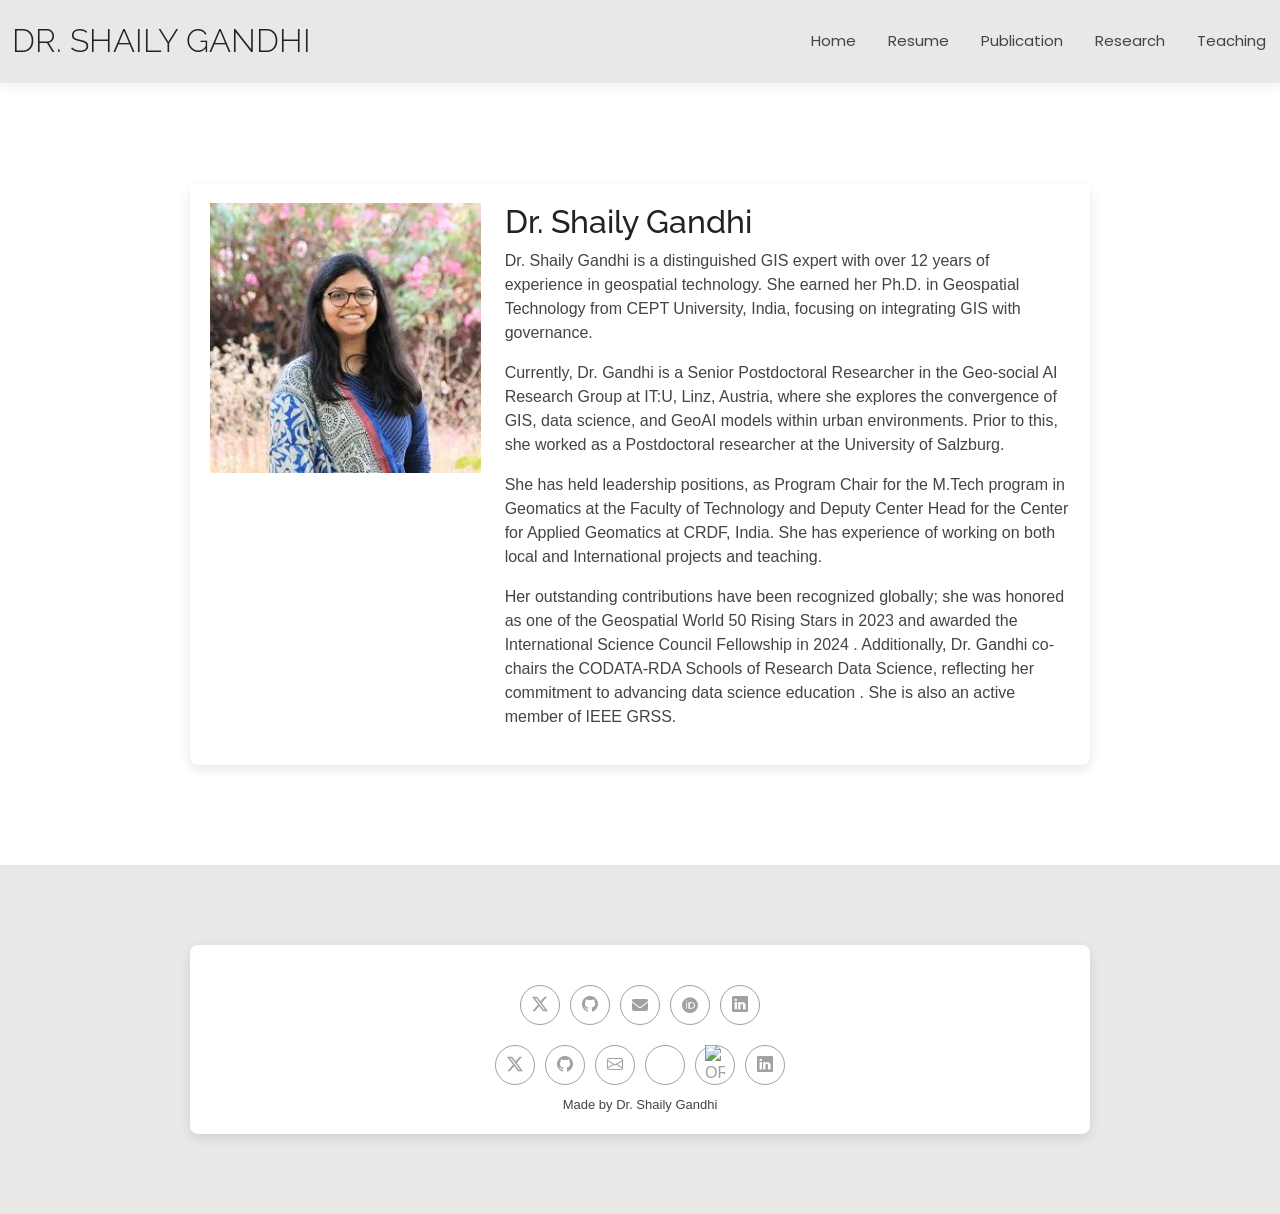
==== commit 81f13161: "Update index.html" ====
--- a/index.html
+++ b/index.html
@@ -113,7 +113,8 @@
              <a href="https://github.com/ShailyGandhi" class="github"><i class="bi bi-github"></i></a>
              <a href="mailto:dr.shaily.gandhi@gmail.com" class="mail"><i class="bi bi-envelope"></i></a>
              <a href="https://orcid.org/0000-0002-8893-2130" class="orcid"><i class="bi bi-orcid"></i></a>
-             <a href="https://www.linkedin.com/in/shaily-gandhi-ph-d-24285b85/" class="linkedin"><i class="bi bi-linkedin"></i></a>
+            <a href="https://orcid.org/0000-0002-8893-2130" class="orcid"> <img src="https://upload.wikimedia.org/wikipedia/commons/0/06/ORCID_iD.svg" width="20px" alt="ORCID"> </a>
+            <a href="https://www.linkedin.com/in/shaily-gandhi-ph-d-24285b85/" class="linkedin"><i class="bi bi-linkedin"></i></a>
   
 </div>
 
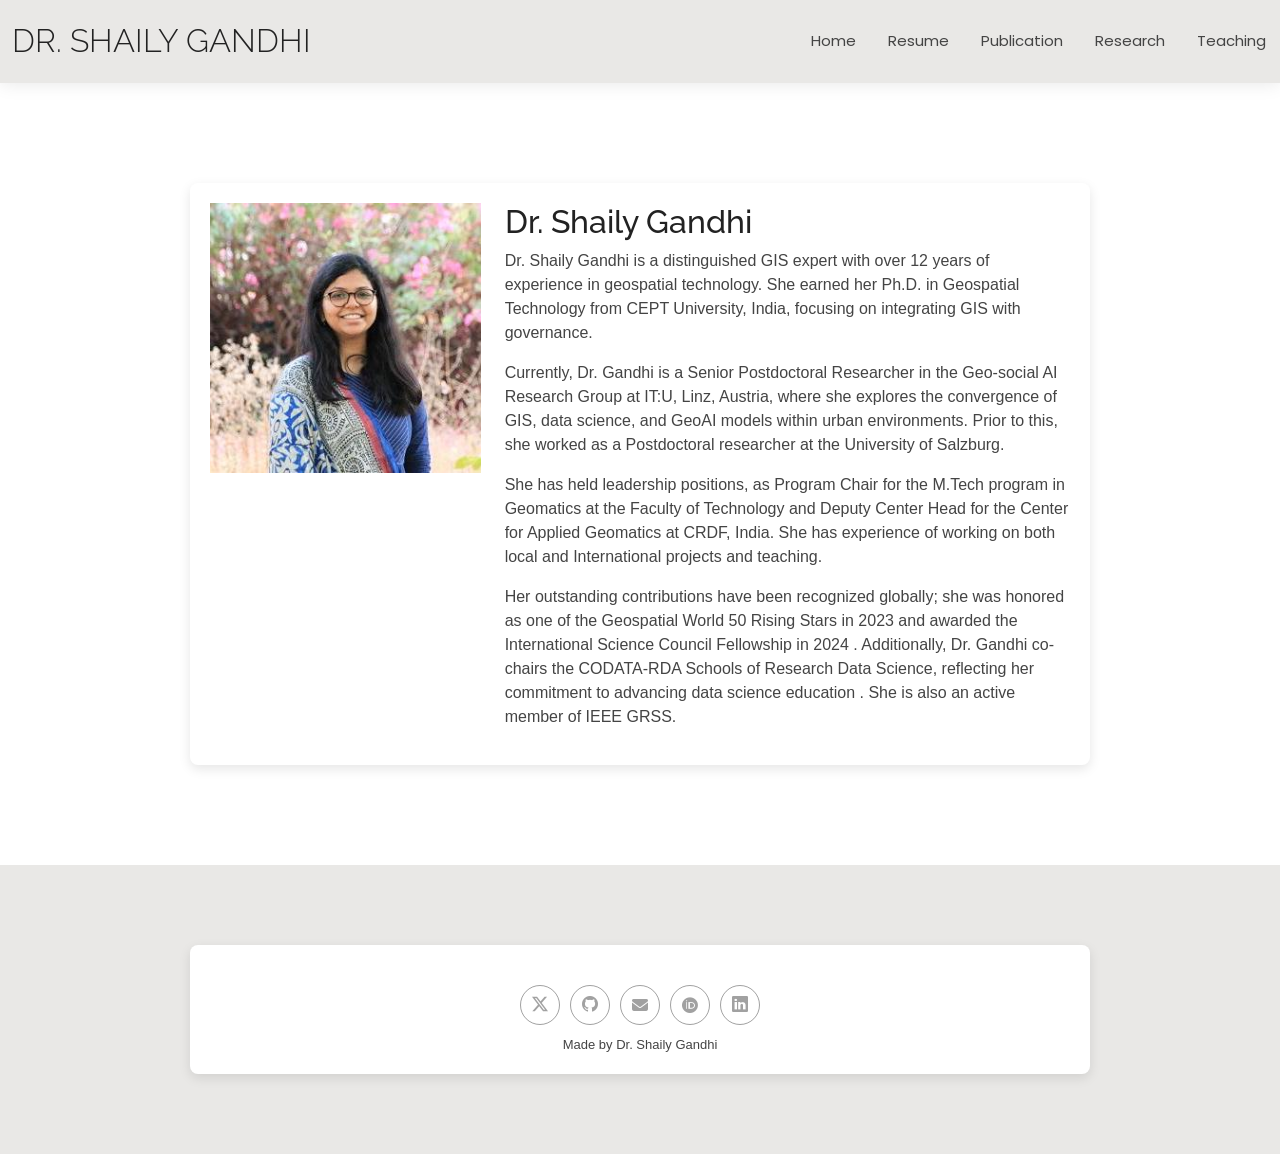
==== commit b11bf967: "Update index.html" ====
--- a/index.html
+++ b/index.html
@@ -107,7 +107,7 @@
 </div>
 
     
-<div class="social-links d-flex justify-content-center">
+<!-- <div class="social-links d-flex justify-content-center">
   
              <a href="https://x.com/ShailyGandhi" class="twitter"><i class="bi bi-twitter-x"></i></a>
              <a href="https://github.com/ShailyGandhi" class="github"><i class="bi bi-github"></i></a>
@@ -116,7 +116,7 @@
             <a href="https://orcid.org/0000-0002-8893-2130" class="orcid"> <img src="https://upload.wikimedia.org/wikipedia/commons/0/06/ORCID_iD.svg" width="20px" alt="ORCID"> </a>
             <a href="https://www.linkedin.com/in/shaily-gandhi-ph-d-24285b85/" class="linkedin"><i class="bi bi-linkedin"></i></a>
   
-</div>
+</div> -->
 
     <div class="credits">
       Made by Dr. Shaily Gandhi
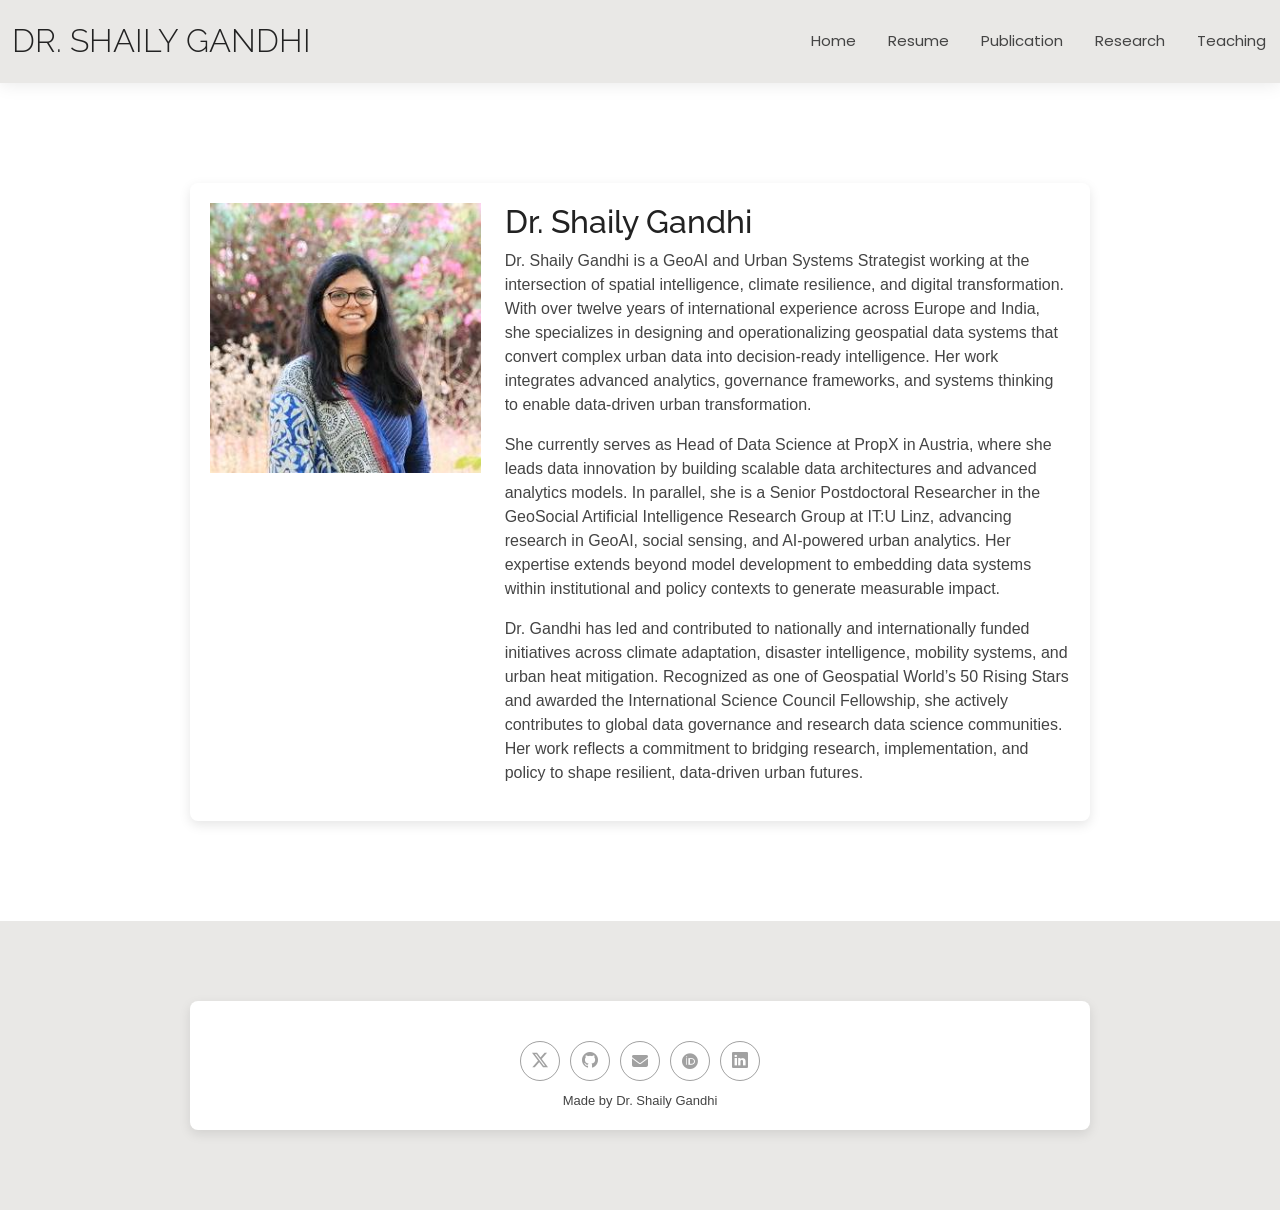
==== commit 69f7d458: "Update index.html" ====
--- a/index.html
+++ b/index.html
@@ -79,11 +79,10 @@
                 <div class="col-md-8">
                     <h2>Dr. Shaily Gandhi</h2>
                     
-                    <p>Dr. Shaily Gandhi is a distinguished GIS expert with over 12 years of experience in geospatial technology. She earned her Ph.D. in Geospatial Technology from CEPT University, India, focusing on integrating GIS with governance. </p>
-                    <p>Currently, Dr. Gandhi is a Senior Postdoctoral Researcher in the Geo-social AI Research Group at IT:U, Linz, Austria, where she explores the convergence of GIS, data science, and GeoAI models within urban environments. Prior to this, she worked as a Postdoctoral researcher at the University of Salzburg. </p>
-                    <p>She has held leadership positions, as Program Chair for the M.Tech program in Geomatics at the Faculty of Technology and Deputy Center Head for the Center for Applied Geomatics at CRDF, India. She has experience of working on both local and International projects and teaching. </p>
-                    <p>Her outstanding contributions have been recognized globally; she was honored as one of the Geospatial World 50 Rising Stars in 2023 and awarded the International Science Council Fellowship in 2024 . Additionally, Dr. Gandhi co-chairs the CODATA-RDA Schools of Research Data Science, reflecting her commitment to advancing data science education . She is also an active member of IEEE GRSS. </p>
-                    
+                    <p>Dr. Shaily Gandhi is a GeoAI and Urban Systems Strategist working at the intersection of spatial intelligence, climate resilience, and digital transformation. With over twelve years of international experience across Europe and India, she specializes in designing and operationalizing geospatial data systems that convert complex urban data into decision-ready intelligence. Her work integrates advanced analytics, governance frameworks, and systems thinking to enable data-driven urban transformation.</p>
+                    <p>She currently serves as Head of Data Science at PropX in Austria, where she leads data innovation by building scalable data architectures and advanced analytics models. In parallel, she is a Senior Postdoctoral Researcher in the GeoSocial Artificial Intelligence Research Group at IT:U Linz, advancing research in GeoAI, social sensing, and AI-powered urban analytics. Her expertise extends beyond model development to embedding data systems within institutional and policy contexts to generate measurable impact.   </p>
+                    <p>Dr. Gandhi has led and contributed to nationally and internationally funded initiatives across climate adaptation, disaster intelligence, mobility systems, and urban heat mitigation. Recognized as one of Geospatial World’s 50 Rising Stars and awarded the International Science Council Fellowship, she actively contributes to global data governance and research data science communities. Her work reflects a commitment to bridging research, implementation, and policy to shape resilient, data-driven urban futures.   </p>
+
                 </div>
             </div>
         </div>
